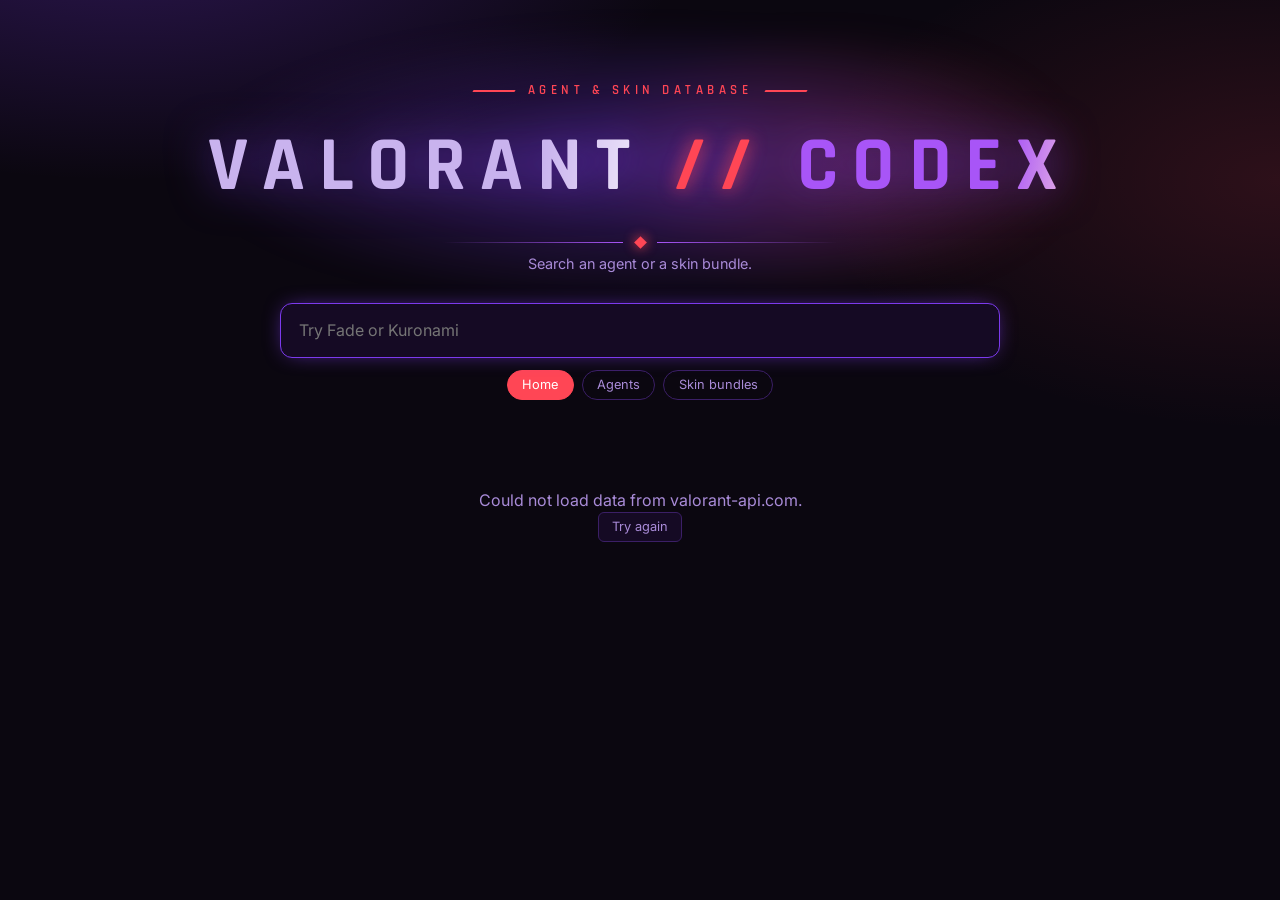
==== Act 3_Public-API/index.html @ e5486423 "Added Activity 3" ====
<!DOCTYPE html>
<html lang="en">

<head>
    <meta charset="UTF-8">
    <meta name="viewport" content="width=device-width, initial-scale=1.0">
    <title>Valorant Codex</title>
    <meta name="description" content="Search Valorant agents and skin bundles using the public valorant-api.com API.">

    <!-- Fonts -->
    <link rel="preconnect" href="https://fonts.googleapis.com">
    <link rel="preconnect" href="https://fonts.gstatic.com" crossorigin>
    <link
        href="https://fonts.googleapis.com/css2?family=Rajdhani:wght@600;700&family=Inter:wght@300;400;500;600&display=swap"
        rel="stylesheet">

    <!-- Bootstrap 5.3 -->
    <link href="https://cdn.jsdelivr.net/npm/bootstrap@5.3.3/dist/css/bootstrap.min.css" rel="stylesheet"
        integrity="sha384-QWTKZyjpPEjISv5WaRU9OFeRpok6YctnYmDr5pNlyT2bRjXh0JMhjY6hW+ALEwIH" crossorigin="anonymous">

    <!-- Favicon -->
    <link rel="icon" type="image/svg+xml" href="assets/Logo.svg">

    <!-- Custom CSS -->
    <link rel="stylesheet" href="style.css">
</head>

<body>
    <div class="page-bg" id="pageBg" aria-hidden="true"></div>
    <main class="container py-4 py-md-5 is-home position-relative" id="codex">
        <button class="btn btn-sm back-btn" id="back" type="button">&larr; Back to home</button>
        <div class="brand">
            <div class="eyebrow"><span></span>AGENT &amp; SKIN DATABASE<span></span></div>
            <div class="logo" id="logo" role="button" tabindex="0" title="Back to home"><span class="l1">VALORANT</span>
                <b>//</b> <span class="l2">CODEX</span>
            </div>
            <div class="divider" aria-hidden="true"><i></i></div>
            <p class="tagline">Search an agent or a skin bundle.</p>
            <div class="stats" id="stats"></div>
        </div>

        <div class="search-wrap">
            <input class="search" id="search" type="search" placeholder="Try Fade or Kuronami" autocomplete="off"
                aria-label="Search agents or skin bundles">
            <div class="suggest" id="suggest" hidden></div>
        </div>
        <div class="chips" id="chips">
            <button class="chip on" data-f="all">Home</button>
            <button class="chip" data-f="agent">Agents</button>
            <button class="chip" data-f="bundle">Skin bundles</button>
        </div>
        <section id="result">
            <p class="state">Loading Valorant data…</p>
        </section>
    </main>


    <script src="https://cdn.jsdelivr.net/npm/bootstrap@5.3.8/dist/js/bootstrap.bundle.min.js"
        integrity="sha384-FKyoEForCGlyvwx9Hj09JcYn3nv7wiPVlz7YYwJrWVcXK/BmnVDxM+D2scQbITxI"
        crossorigin="anonymous"></script>

    <script>
        var API = "https://valorant-api.com/v1/";
        var S = { agents: [], bundles: [], themes: [], skins: [], tiers: {}, filter: "all" };
        var items = [], skinList = [], variants = [], pool = [];
        var $ = function (s) { return document.querySelector(s); };
        var box = $("#search"), sug = $("#suggest"), res = $("#result"), main = $("#codex");

        var SLOT = { Grenade: "C", Ability1: "Q", Ability2: "E", Ultimate: "X", Passive: "P" };
        var ORDER = ["Grenade", "Ability1", "Ability2", "Ultimate", "Passive"];
        var COUNTRY = { turkish: "Turkey", korean: "South Korea", british: "United Kingdom", english: "England", scottish: "Scotland", irish: "Ireland", american: "United States", chinese: "China", indian: "India", russian: "Russia", moroccan: "Morocco", mexican: "Mexico", german: "Germany", swedish: "Sweden", brazilian: "Brazil", australian: "Australia", japanese: "Japan", ghanaian: "Ghana", french: "France", filipino: "Philippines", filipina: "Philippines", norwegian: "Norway", colombian: "Colombia", thai: "Thailand", senegalese: "Senegal", nigerian: "Nigeria", canadian: "Canada", italian: "Italy", spanish: "Spain", egyptian: "Egypt", argentine: "Argentina", ukrainian: "Ukraine", polish: "Poland", dutch: "Netherlands", kenyan: "Kenya" };

        function esc(t) {
            return String(t == null ? "" : t).replace(/[&<>"']/g, function (c) {
                return { "&": "&amp;", "<": "&lt;", ">": "&gt;", '"': "&quot;", "'": "&#39;" }[c];
            });
        }
        function norm(t) {
            return String(t || "").normalize("NFD").replace(/[\u0300-\u036f]/g, "").toLowerCase()
                .replace(/\bbundle\b/g, "").replace(/[^a-z0-9]/g, "");
        }
        function get(path) {
            return fetch(API + path).then(function (r) {
                if (!r.ok) throw new Error("HTTP " + r.status);
                return r.json();
            }).then(function (j) { return j.data; });
        }
        function country(desc) {
            var m = (desc || "").match(/(?:home country of|hailing from|hails from|native of)\s+([A-Z][A-Za-z]+(?: [A-Z][A-Za-z]+)*)/);
            if (m) return m[1];
            var words = (desc || "").toLowerCase().match(/[a-z]+/g) || [];
            for (var i = 0; i < words.length; i++) if (COUNTRY[words[i]]) return COUNTRY[words[i]];
            return "Not stated";
        }
        function clean(t) { return String(t || "").replace(/<[^>]*>/g, ""); }
        function hex(c) { return "#" + String(c || "000000").slice(0, 6); }

        /* ---------- Loading ---------- */
        function init() {
            res.innerHTML = '<p class="state">Loading Valorant data…</p>';
            Promise.all([
                get("agents?isPlayableCharacter=true"), get("bundles"), get("themes"),
                get("weapons/skins"), get("contenttiers")
            ]).then(function (d) {
                S.agents = d[0].sort(function (a, b) { return a.displayName.localeCompare(b.displayName); });
                S.bundles = d[1].filter(function (b) { return b.displayName; });
                S.themes = d[2]; S.skins = d[3];
                d[4].forEach(function (t) { S.tiers[t.uuid] = t; });
                items = S.agents.map(function (a) { return { type: "agent", name: a.displayName, key: norm(a.displayName), icon: a.displayIcon, ref: a }; })
                    .concat(S.bundles.map(function (b) { return { type: "bundle", name: b.displayName, key: norm(b.displayName), icon: b.displayIcon, ref: b }; }));
                items.forEach(function (it, i) { it.id = i; });
                pool = [];
                S.skins.forEach(function (s) {
                    if (/^(standard|random)/i.test(s.displayName)) return;
                    (s.levels || []).concat(s.chromas || []).forEach(function (v) {
                        if (v.streamedVideo) pool.push({ skin: s, video: v.streamedVideo, poster: v.displayIcon || v.fullRender || s.displayIcon });
                    });
                });
                var skinCount = S.skins.filter(function (s) { return !/^(standard|random)/i.test(s.displayName); }).length;
                $("#stats").innerHTML = [[S.agents.length, "Agents"], [S.bundles.length, "Bundles"], [skinCount, "Skins"]].map(function (x) {
                    return '<span><b>' + x[0] + '</b>' + x[1] + '</span>';
                }).join("");
                home();
            }).catch(function () {
                res.innerHTML = '<p class="state">Could not load data from valorant-api.com.<br><button class="tag" id="retry">Try again</button></p>';
                $("#retry").onclick = init;
            });
        }

        function pickRandom(n) {
            var a = pool.slice(), out = [], seen = {};
            for (var i = a.length - 1; i > 0; i--) { var j = Math.floor(Math.random() * (i + 1)); var t = a[i]; a[i] = a[j]; a[j] = t; }
            a.forEach(function (p) { if (out.length < n && !seen[p.skin.uuid]) { seen[p.skin.uuid] = 1; out.push(p); } });
            return out;
        }
        function bundleIdFor(skin) {
            var th = S.themes.find(function (t) { return t.uuid === skin.themeUuid; });
            if (!th) return -1;
            var it = items.find(function (i) { return i.type === "bundle" && i.key === norm(th.displayName); });
            return it ? it.id : -1;
        }
        function setFilter(f) {
            S.filter = f;
            document.querySelectorAll("#chips .chip").forEach(function (x) { x.classList.toggle("on", x.dataset.f === f); });
        }
        function listAll(type) {
            var rows = items.filter(function (i) { return i.type === type && i.icon; });
            res.innerHTML = '<h3 class="sec text-center"><b>//</b> ' + (type === "agent" ? "AGENTS" : "SKIN BUNDLES") + ' (' + rows.length + ')</h3><div class="row g-2">' +
                rows.map(function (i) {
                    return '<div class="col-4 col-sm-3 col-md-2"><button class="pick w-100 h-100" data-id="' + i.id + '"><img src="' + esc(i.icon) + '" alt="" loading="lazy">' + esc(i.name) + '</button></div>';
                }).join("") + '</div>';
        }
        function home() {
            main.classList.add("is-home");
            setPageBg("");
            if (S.filter === "agent" || S.filter === "bundle") return listAll(S.filter);
            var picks = pickRandom(3);
            res.innerHTML = '<div class="d-flex justify-content-center align-items-center gap-3 mb-3"><h3 class="sec m-0"><b>//</b> RANDOM SKIN PREVIEWS</h3>' +
                '<button class="tag" id="shuffle">Shuffle</button></div><div class="row g-3 justify-content-center">' +
                picks.map(function (p) {
                    var b = bundleIdFor(p.skin);
                    return '<div class="col-12 col-md-4"><div class="vcard"><div class="media"><video muted loop autoplay playsinline preload="metadata" poster="' + esc(p.poster) + '" src="' + esc(p.video) + '"></video></div>' +
                        '<div class="vfoot"><span>' + esc(p.skin.displayName) + '</span><span class="d-flex gap-2"><button class="tag" data-snd>Sound off</button>' +
                        (b > -1 ? '<button class="tag" data-id="' + b + '">View bundle</button>' : "") + '</span></div></div></div>';
                }).join("") + '</div>';
        }
        function goHome() {
            box.value = ""; sug.hidden = true;
            home();
            window.scrollTo({ top: 0, behavior: "smooth" });
        }

        /* ---------- Search ---------- */
        function suggest() {
            var q = norm(box.value);
            if (!q) { sug.hidden = true; return []; }
            var f = items.filter(function (i) { return (S.filter === "all" || S.filter === i.type) && i.key.indexOf(q) > -1; })
                .sort(function (a, b) { return (b.key.indexOf(q) === 0) - (a.key.indexOf(q) === 0); }).slice(0, 8);
            sug.innerHTML = f.length ? f.map(function (i) {
                return '<button type="button" data-id="' + i.id + '">' + (i.icon ? '<img src="' + esc(i.icon) + '" alt="">' : "") +
                    esc(i.name) + '<span class="badge">' + (i.type === "agent" ? "Agent" : "Bundle") + '</span></button>';
            }).join("") : '<p class="none">No agent or bundle found</p>';
            sug.hidden = false;
            return f;
        }
        function show(item) {
            setPageBg(item.type === "agent" ? item.ref.background : "");
            box.value = item.name; sug.hidden = true;
            main.classList.remove("is-home");
            if (item.type === "agent") res.innerHTML = agentView(item.ref);
            else { res.innerHTML = bundleView(item.ref); if (skinList.length) showSkin(skinList[0].uuid); }
            res.scrollIntoView({ behavior: "smooth", block: "start" });
        }

        /* ---------- Agent ---------- */
        var AGENT_VIDEOS = {};
        function bannerMedia(a) {
            var v = AGENT_VIDEOS[a.displayName];
            return v
                ? '<video class="bg-video" autoplay muted loop playsinline src="' + esc(v) + '"></video>'
                : '<div class="bg-anim" aria-hidden="true"></div>';
        }
        function setPageBg(url) {
            var pg = $("#pageBg");
            if (url) { pg.style.backgroundImage = 'url("' + url + '")'; pg.classList.add("on"); }
            else pg.classList.remove("on");
        }
        function agentView(a) {
            var cols = (a.backgroundGradientColors || []).map(hex);
            var grad = cols.length > 1 ? "linear-gradient(135deg," + cols.join(",") + ")" : "";
            var abil = (a.abilities || []).slice().sort(function (x, y) { return ORDER.indexOf(x.slot) - ORDER.indexOf(y.slot); })
                .filter(function (x) { return x.displayName; });
            var style = (grad ? "--g:" + grad + ";" : "") + (cols[0] ? "--c1:" + cols[0] + ";" : "") + (cols[2] || cols[1] ? "--c2:" + (cols[2] || cols[1]) + ";" : "");
            return '<article class="agent"><div class="banner"' + (style ? ' style="' + style + '"' : "") + '>' +
                bannerMedia(a) +
                '<div class="bn"><h2 class="name">' + esc(a.displayName) + '</h2>' +
                '<div class="d-flex flex-wrap align-items-center gap-2">' +
                (a.role ? '<span class="pill">' + (a.role.displayIcon ? '<img src="' + esc(a.role.displayIcon) + '" alt="">' : "") + esc(a.role.displayName) + '</span>' : "") +
                '<span class="meta mt-2">Origin: ' + esc(country(clean(a.description))) + '</span>' +
                '<span class="meta mt-2">Codename: ' + esc(a.developerName || "Unknown") + '</span></div>' +
                '<p class="bn-desc">' + esc(clean(a.description)) + '</p>' +
                '<div class="bn-abil">' + abil.map(function (x) {
                    return x.displayIcon ? '<span class="bn-ab' + (x.slot === "Ultimate" ? " ult" : "") + '" title="' + esc(x.displayName) + '"><img src="' + esc(x.displayIcon) + '" alt="' + esc(x.displayName) + '"><i>' + esc(SLOT[x.slot] || "") + '</i></span>' : "";
                }).join("") + '</div></div>' +
                '<img class="portrait" src="' + esc(a.fullPortrait || a.bustPortrait || a.displayIcon) + '" alt="' + esc(a.displayName) + '"></div>' +
                '<h3 class="sec"><b>//</b> ABILITIES</h3><div class="row g-3">' +
                abil.map(function (x) {
                    return '<div class="col-12 col-md-6 col-xl-3"><div class="ab h-100' + (x.slot === "Ultimate" ? " ult" : "") + '"><header>' +
                        (x.displayIcon ? '<img src="' + esc(x.displayIcon) + '" alt="">' : "") + '<strong>' + esc(x.displayName) + '</strong>' +
                        '<span class="key">' + (SLOT[x.slot] || "") + '</span></header><p>' + esc(clean(x.description)) + '</p></div></div>';
                }).join("") + '</div></article>';
        }

        /* ---------- Bundle ---------- */
        function bundleSkins(b) {
            var n = norm(b.displayName), list = [];
            var th = S.themes.find(function (t) { return norm(t.displayName) === n; }) ||
                S.themes.find(function (t) { return n && norm(t.displayName).indexOf(n) === 0; });
            if (th) list = S.skins.filter(function (s) { return s.themeUuid === th.uuid; });
            if (!list.length && n.length > 3) list = S.skins.filter(function (s) { return norm(s.displayName).indexOf(n) > -1; });
            return list;
        }
        function skinImg(s) {
            return s.displayIcon || (s.levels[0] && s.levels[0].displayIcon) || (s.chromas[0] && (s.chromas[0].fullRender || s.chromas[0].displayIcon)) || "";
        }
        function bundleView(b) {
            skinList = bundleSkins(b);
            var promo = b.displayIcon2 || b.displayIcon;
            return '<article class="bundle"><div class="bhero"><div><small>SKIN BUNDLE</small><h2 class="name">' + esc(b.displayName) + '</h2>' +
                (b.displayNameSubText ? '<p class="desc">' + esc(clean(b.displayNameSubText)) + '</p>' : "") +
                (b.description ? '<p class="desc">' + esc(clean(b.description)) + '</p>' : "") + '</div>' +
                (promo ? '<img src="' + esc(promo) + '" alt="' + esc(b.displayName) + '">' : "") + '</div>' +
                '<h3 class="sec"><b>//</b> INCLUDED SKINS (' + skinList.length + ')</h3>' +
                (skinList.length ? '<div class="row g-2">' + skinList.map(function (s) {
                    var t = S.tiers[s.contentTierUuid];
                    return '<div class="col-6 col-md-4 col-lg-3"><button class="skin w-100 h-100" data-s="' + esc(s.uuid) + '"><img src="' + esc(skinImg(s)) + '" alt="" loading="lazy">' +
                        '<span class="gem"' + (t ? ' style="background:' + hex(t.highlightColor) + '"' : "") + '></span>' + esc(s.displayName) + '</button></div>';
                }).join("") + '</div><div id="detail"></div>' : '<p class="state">No skins were found for this bundle.</p>') + '</article>';
        }
        function levelName(item) {
            return String(item || "").replace(/^.*::/, "").replace(/([a-z])([A-Z])/g, "$1 $2");
        }
        function showSkin(uuid) {
            var s = skinList.find(function (x) { return x.uuid === uuid; });
            if (!s) return;
            document.querySelectorAll(".skin").forEach(function (el) { el.classList.toggle("sel", el.dataset.s === uuid); });
            variants = s.levels.map(function (l, i) {
                return { kind: "level", label: "Level " + (i + 1) + (l.levelItem ? " · " + levelName(l.levelItem) : ""), video: l.streamedVideo, img: l.displayIcon };
            }).concat(s.chromas.map(function (c) {
                return { kind: "chroma", label: (c.displayName || "Variant").replace(s.displayName, "").trim() || "Default", video: c.streamedVideo, img: c.fullRender || c.displayIcon, swatch: c.swatch };
            }));
            var start = variants.map(function (v) { return v.kind === "level" && v.video ? 1 : 0; }).lastIndexOf(1);
            if (start < 0) start = variants.findIndex(function (v) { return v.video; });
            var t = S.tiers[s.contentTierUuid];
            $("#detail").innerHTML = '<div class="detail"><div class="row g-3"><div class="col-lg-7"><div class="media" id="media"></div><p class="hint">Preview videos play with the skin\'s sound effects.</p></div><div class="col-lg-5">' +
                '<h3>' + esc(s.displayName) + '</h3><span class="desc">' + esc(t ? t.displayName : "") + '</span>' +
                '<p class="lbl">Upgrade levels</p><div class="vars">' + variants.map(function (v, i) {
                    return v.kind === "level" ? '<button class="var" data-v="' + i + '">' + esc(v.label) + '</button>' : "";
                }).join("") + '</div><p class="lbl">Color variants</p><div class="vars">' + variants.map(function (v, i) {
                    return v.kind === "chroma" ? '<button class="sw" data-v="' + i + '" title="' + esc(v.label) + '">' + (v.swatch ? '<img src="' + esc(v.swatch) + '" alt="' + esc(v.label) + '">' : esc(v.label)) + '</button>' : "";
                }).join("") + '</div></div></div></div>';
            showVariant(Math.max(start, 0));
        }
        function showVariant(i) {
            var v = variants[i];
            if (!v) return;
            document.querySelectorAll("#detail [data-v]").forEach(function (el) { el.classList.toggle("on", Number(el.dataset.v) === i); });
            $("#media").innerHTML = v.video
                ? '<video controls playsinline preload="metadata" poster="' + esc(v.img) + '" src="' + esc(v.video) + '"></video>'
                : (v.img ? '<img src="' + esc(v.img) + '" alt="' + esc(v.label) + '">' : '<p class="state">No preview available</p>');
        }

        /* ---------- Events ---------- */
        box.addEventListener("input", function () { if (!box.value) goHome(); else suggest(); });
        box.addEventListener("search", function () { if (!box.value) goHome(); });
        $("#logo").addEventListener("click", logoHome);
        $("#logo").addEventListener("keydown", function (e) { if (e.key === "Enter" || e.key === " ") { e.preventDefault(); logoHome(); } });
        box.addEventListener("keydown", function (e) {
            if (e.key === "Enter") { var f = suggest(); if (f[0]) show(f[0]); }
            if (e.key === "Escape") sug.hidden = true;
        });
        function logoHome() { setFilter("all"); goHome(); }
        $("#chips").addEventListener("click", function (e) {
            var c = e.target.closest(".chip");
            if (!c) return;
            setFilter(c.dataset.f);
            if (box.value) suggest(); else home();
        });
        $("#back").addEventListener("click", logoHome);
        document.addEventListener("click", function (e) {
            if (e.target.closest("#shuffle")) return home();
            var snd = e.target.closest("[data-snd]");
            if (snd) {
                var vid = snd.closest(".vcard").querySelector("video");
                vid.muted = !vid.muted;
                snd.textContent = vid.muted ? "Sound off" : "Sound on";
                return;
            }
            var pick = e.target.closest("[data-id]");
            if (pick && items[pick.dataset.id]) return show(items[pick.dataset.id]);
            var sk = e.target.closest(".skin");
            if (sk) return showSkin(sk.dataset.s);
            var v = e.target.closest("#detail [data-v]");
            if (v) return showVariant(Number(v.dataset.v));
            if (!e.target.closest(".search-wrap")) sug.hidden = true;
        });

        init();
    </script>
</body>

</html>
---- Act 3_Public-API/style.css ----
:root {
  --bg: #0b0710;
  --panel: #150a24;
  --line: #2a1646;
  --violet: #7c3aed;
  --violet-hi: #a855f7;
  --red: #ff4655;
  --text: #f3eefc;
  --muted: #a98bd8;
}

* {
  box-sizing: border-box;
}

body {
  margin: 0;
  color: var(--text);
  font-family: "Inter", system-ui, sans-serif;
  background:
    radial-gradient(
      55rem 26rem at 10% -10%,
      rgba(124, 58, 237, 0.3),
      transparent 65%
    ),
    radial-gradient(
      45rem 24rem at 100% 20%,
      rgba(255, 70, 85, 0.14),
      transparent 65%
    ),
    var(--bg);
  background-attachment: fixed;
  min-height: 100vh;
}

button {
  font: inherit;
  color: inherit;
  cursor: pointer;
}
img {
  max-width: 100%;
  display: block;
}

.logo {
  font-family: "Rajdhani", sans-serif;
  font-weight: 700;
  font-size: 1.6rem;
  letter-spacing: 0.18em;
}
.logo b {
  color: var(--red);
}
.tagline {
  margin: 0.25rem 0 1.25rem;
  color: var(--muted);
  font-size: 0.9rem;
}

/* Search */
.search-wrap {
  position: relative;
}
.search {
  width: 100%;
  padding: 0.9rem 1.1rem;
  font-size: 1rem;
  color: var(--text);
  background: var(--panel);
  border: 1px solid var(--violet);
  border-radius: 12px;
  outline: none;
  box-shadow: 0 0 22px -8px var(--violet);
}
.search:focus {
  border-color: var(--violet-hi);
  box-shadow: 0 0 28px -4px var(--violet);
}

.suggest {
  position: absolute;
  z-index: 10;
  left: 0;
  right: 0;
  top: calc(100% + 6px);
  margin: 0;
  padding: 6px;
  background: #100820;
  border: 1px solid var(--violet);
  border-radius: 12px;
  box-shadow: 0 16px 40px -10px #000;
}
.suggest[hidden] {
  display: none;
}
.suggest button {
  display: flex;
  align-items: center;
  gap: 0.75rem;
  width: 100%;
  padding: 0.4rem 0.6rem;
  background: none;
  border: 0;
  border-radius: 8px;
  text-align: left;
}
.suggest button:hover {
  background: rgba(124, 58, 237, 0.25);
}
.suggest img {
  width: 34px;
  height: 34px;
  object-fit: contain;
}
.suggest .badge {
  margin-left: auto;
  font-size: 0.7rem;
  color: var(--muted);
  letter-spacing: 0.1em;
  text-transform: uppercase;
}
.none {
  margin: 0;
  padding: 0.6rem;
  color: var(--muted);
}

.sec {
  margin: 1.6rem 0 0.7rem;
  font-family: "Rajdhani", sans-serif;
  letter-spacing: 0.16em;
  font-size: 0.95rem;
  color: #c9b3ee;
}
.sec b {
  color: var(--red);
}

/* Home */
.pick {
  background: var(--panel);
  border: 1px solid var(--line);
  border-radius: 10px;
  padding: 0.5rem;
  text-align: center;
  font-size: 0.75rem;
  transition:
    border-color 0.2s,
    transform 0.2s;
}
.pick:hover {
  border-color: var(--red);
  transform: translateY(-2px);
}
.pick img {
  width: 100%;
  aspect-ratio: 1;
  object-fit: contain;
}
.tag {
  padding: 0.3rem 0.8rem;
  border: 1px solid #3b1f66;
  border-radius: 6px;
  background: var(--panel);
  font-size: 0.8rem;
}
.tag:hover {
  border-color: var(--violet-hi);
}
.state {
  padding: 3rem 1rem;
  text-align: center;
  color: var(--muted);
}

/* Agent */
.banner {
  position: relative;
  overflow: hidden;
  min-height: 300px;
  border: 1px solid #3b1f66;
  border-radius: 16px;
  background: var(--g, linear-gradient(110deg, #2a0f55, #14091f 55%, #3a0d1a));
  display: flex;
  align-items: flex-end;
}
.banner .bg {
  position: absolute;
  inset: 0;
  width: 100%;
  height: 100%;
  object-fit: cover;
  opacity: 0.18;
  mix-blend-mode: screen;
}
.banner .portrait {
  position: absolute;
  right: 2%;
  bottom: 0;
  height: 115%;
  width: auto;
  max-width: 55%;
  object-fit: contain;
  filter: drop-shadow(0 0 30px rgba(0, 0, 0, 0.6));
}
.banner .bn {
  position: relative;
  padding: 1.5rem;
  background: linear-gradient(90deg, rgba(11, 7, 16, 0.85), transparent);
  width: 60%;
}
h2.name {
  margin: 0;
  font-family: "Rajdhani", sans-serif;
  font-size: clamp(2.2rem, 6vw, 4rem);
  letter-spacing: 0.1em;
  line-height: 1;
  text-transform: uppercase;
}
.pill {
  display: inline-flex;
  align-items: center;
  gap: 0.4rem;
  margin-top: 0.5rem;
  padding: 0.15rem 0.7rem;
  background: var(--red);
  border-radius: 4px;
  font-size: 0.8rem;
  font-weight: 600;
}
.pill img {
  width: 16px;
  height: 16px;
}
.desc {
  color: #d8cdee;
  line-height: 1.7;
  max-width: 70ch;
}
.tile {
  background: var(--panel);
  border: 1px solid var(--line);
  border-radius: 10px;
  padding: 0.6rem 0.8rem;
}
.tile small {
  display: block;
  color: var(--muted);
  font-size: 0.68rem;
  letter-spacing: 0.1em;
  text-transform: uppercase;
}
.ab {
  background: var(--panel);
  border: 1px solid var(--line);
  border-top: 2px solid var(--violet);
  border-radius: 12px;
  padding: 0.9rem;
}
.ab.ult {
  border-top-color: var(--red);
}
.ab header {
  display: flex;
  align-items: center;
  gap: 0.6rem;
  margin-bottom: 0.5rem;
}
.ab header img {
  width: 38px;
  height: 38px;
  object-fit: contain;
  background: rgba(124, 58, 237, 0.2);
  border-radius: 8px;
  padding: 4px;
}
.ab .key {
  margin-left: auto;
  width: 24px;
  height: 24px;
  line-height: 24px;
  text-align: center;
  border-radius: 6px;
  background: var(--violet);
  font-size: 0.75rem;
  font-weight: 700;
}
.ab.ult .key {
  background: var(--red);
}
.ab p {
  margin: 0;
  color: #c9bfe0;
  font-size: 0.85rem;
  line-height: 1.6;
}

/* Bundle */
.bhero {
  display: flex;
  align-items: center;
  justify-content: space-between;
  gap: 1rem;
  padding: 1.5rem;
  border: 1px solid #3b1f66;
  border-radius: 16px;
  background: linear-gradient(120deg, #14091f, #3a0d1a 70%, var(--violet));
}
.bhero img {
  max-height: 160px;
  width: auto;
  object-fit: contain;
}
.bhero small {
  color: #c9b3ee;
  letter-spacing: 0.16em;
  font-size: 0.75rem;
}
.skin {
  background: var(--panel);
  border: 1px solid var(--line);
  border-radius: 10px;
  padding: 0.6rem;
  text-align: left;
  font-size: 0.8rem;
  transition: border-color 0.2s;
}
.skin:hover {
  border-color: var(--violet-hi);
}
.skin.sel {
  border-color: var(--red);
  box-shadow: 0 0 16px -4px var(--red);
}
.skin img {
  height: 56px;
  margin: 0 auto 0.4rem;
  object-fit: contain;
}
.gem {
  display: inline-block;
  width: 8px;
  height: 8px;
  margin-right: 6px;
  transform: rotate(45deg);
  background: var(--violet-hi);
}
.detail {
  margin-top: 1rem;
  padding: 1rem;
  background: #100820;
  border: 1px solid #3b1f66;
  border-radius: 16px;
}
.media {
  aspect-ratio: 16 / 9;
  border-radius: 10px;
  overflow: hidden;
  background: #000;
  display: flex;
  align-items: center;
  justify-content: center;
}
.media video,
.media img {
  width: 100%;
  height: 100%;
  object-fit: contain;
}
.hint {
  margin: 0.5rem 0 0;
  color: var(--muted);
  font-size: 0.75rem;
}
.detail h3 {
  margin: 0 0 0.2rem;
  font-family: "Rajdhani", sans-serif;
  font-size: 1.5rem;
  letter-spacing: 0.06em;
}
.lbl {
  margin: 1rem 0 0.4rem;
  color: var(--muted);
  font-size: 0.72rem;
  letter-spacing: 0.1em;
  text-transform: uppercase;
}
.vars {
  display: flex;
  flex-wrap: wrap;
  gap: 0.4rem;
}
.var {
  padding: 0.25rem 0.7rem;
  border: 1px solid #3b1f66;
  border-radius: 6px;
  background: var(--panel);
  font-size: 0.78rem;
}
.var.on {
  background: var(--red);
  border-color: var(--red);
}
.sw {
  width: 30px;
  height: 30px;
  padding: 0;
  overflow: hidden;
  border-radius: 50%;
  border: 2px solid #3b1f66;
  background: var(--panel);
}
.sw.on {
  border-color: var(--red);
}
.sw img {
  width: 100%;
  height: 100%;
  object-fit: cover;
}

@media (max-width: 700px) {
  .banner .bn {
    width: 100%;
  }
  .banner .portrait {
    opacity: 0.35;
    max-width: 80%;
  }
  .bhero img {
    display: none;
  }
}

@media (prefers-reduced-motion: reduce) {
  .pick,
  .skin {
    transition: none;
  }
  .pick:hover {
    transform: none;
  }
}

/* Home layout */
.logo {
  cursor: pointer;
}
.brand {
  margin-bottom: 0.5rem;
}
.is-home {
  padding-top: clamp(1.5rem, 9vh, 6rem) !important;
}
.is-home .brand {
  text-align: center;
}
.is-home .logo {
  font-size: clamp(2.2rem, 7vw, 4.8rem);
  filter: drop-shadow(0 0 22px rgba(124, 58, 237, 0.55));
}
.is-home .search-wrap {
  max-width: 720px;
  margin-inline: auto;
}
.is-home #result {
  margin-top: 2.5rem;
}
.vcard {
  background: var(--panel);
  border: 1px solid var(--line);
  border-radius: 12px;
  overflow: hidden;
}
.vcard .media {
  border-radius: 0;
}
.vfoot {
  display: flex;
  align-items: center;
  justify-content: space-between;
  gap: 0.5rem;
  padding: 0.6rem 0.8rem;
  font-size: 0.85rem;
}

/* Back button */
.back-btn {
  position: absolute;
  top: 1rem;
  right: 1rem;
  z-index: 5;
  padding: 0.4rem 1rem;
  color: var(--text);
  background: var(--panel);
  border: 1px solid var(--violet);
  border-radius: 999px;
  font-size: 0.85rem;
}
.back-btn:hover {
  color: #fff;
  background: var(--red);
  border-color: var(--red);
}
.is-home .back-btn {
  display: none;
}

/* Filter buttons (home page only) and spacing */
.chips {
  display: flex;
  gap: 0.5rem;
  margin: 0.8rem 0 0;
}
.chip {
  padding: 0.25rem 0.9rem;
  border: 1px solid #3b1f66;
  border-radius: 999px;
  background: none;
  color: var(--muted);
  font-size: 0.8rem;
}
.chip.on {
  background: var(--red);
  border-color: var(--red);
  color: #fff;
}
.is-home .chips {
  justify-content: center;
}
#codex:not(.is-home) .chips {
  display: none;
}
#result {
  margin-top: 1.5rem;
}

/* Agent page: faded background art behind the whole page */
.page-bg {
  position: fixed;
  inset: 0;
  z-index: -1;
  background-size: cover;
  background-position: center;
  mix-blend-mode: screen;
  opacity: 0;
  transition: opacity 0.6s ease;
  pointer-events: none;
  -webkit-mask-image: radial-gradient(
    ellipse at 55% 30%,
    #000 5%,
    transparent 75%
  );
  mask-image: radial-gradient(ellipse at 55% 30%, #000 5%, transparent 75%);
}
.page-bg.on {
  opacity: 0.18;
}

/* Agent banner: video (or animated fallback) */
.bg-video {
  position: absolute;
  inset: 0;
  width: 100%;
  height: 100%;
  object-fit: cover;
  opacity: 0.8;
}
.bg-anim {
  position: absolute;
  inset: 0;
  overflow: hidden;
}
.bg-anim::before {
  content: "";
  position: absolute;
  inset: -30%;
  background:
    radial-gradient(
      circle at 25% 35%,
      rgba(124, 58, 237, 0.5),
      transparent 40%
    ),
    radial-gradient(circle at 75% 65%, rgba(255, 70, 85, 0.4), transparent 40%);
  animation: bg-drift 10s ease-in-out infinite alternate;
}
.bg-anim::after {
  content: "";
  position: absolute;
  inset: 0;
  background: linear-gradient(
    105deg,
    transparent 40%,
    rgba(255, 255, 255, 0.14) 50%,
    transparent 60%
  );
  transform: translateX(-120%);
  animation: bg-sweep 6s ease-in-out infinite;
}
.banner .portrait {
  animation: portrait-float 6s ease-in-out infinite alternate;
}
@keyframes bg-drift {
  to {
    transform: translate(8%, 6%) scale(1.15);
  }
}
@keyframes bg-sweep {
  60%,
  100% {
    transform: translateX(120%);
  }
}
@keyframes portrait-float {
  to {
    transform: translateY(-8px) scale(1.02);
  }
}
@media (prefers-reduced-motion: reduce) {
  .bg-anim::before,
  .bg-anim::after,
  .banner .portrait {
    animation: none;
  }
  .page-bg {
    transition: none;
  }
}

/* Agent data inside the banner */
.bg-anim::before {
  background:
    radial-gradient(
      circle at 25% 35%,
      color-mix(in srgb, var(--c1, #7c3aed) 60%, transparent),
      transparent 40%
    ),
    radial-gradient(
      circle at 75% 65%,
      color-mix(in srgb, var(--c2, #ff4655) 45%, transparent),
      transparent 40%
    );
}
.meta {
  padding: 0.15rem 0.6rem;
  font-size: 0.78rem;
  background: rgba(0, 0, 0, 0.4);
  border: 1px solid rgba(255, 255, 255, 0.25);
  border-radius: 4px;
}
.bn-desc {
  max-width: 56ch;
  margin: 0.9rem 0;
  color: #e6dcf7;
  font-size: 0.95rem;
  line-height: 1.6;
}
.bn-abil {
  display: flex;
  flex-wrap: wrap;
  gap: 0.6rem;
}
.bn-ab {
  position: relative;
  width: 46px;
  height: 46px;
  padding: 7px;
  background: rgba(11, 7, 16, 0.65);
  border: 1px solid rgba(255, 255, 255, 0.22);
  border-radius: 10px;
}
.bn-ab img {
  width: 100%;
  height: 100%;
  object-fit: contain;
}
.bn-ab i {
  position: absolute;
  right: -5px;
  bottom: -5px;
  padding: 0 5px;
  font-size: 0.62rem;
  font-style: normal;
  font-weight: 700;
  background: var(--violet);
  border-radius: 4px;
}
.bn-ab.ult i {
  background: var(--red);
}

/* Hero banner */
.logo .l1,
.logo .l2 {
  color: transparent;
  background-size: 220% 100%;
  -webkit-background-clip: text;
  background-clip: text;
  animation: shine 7s linear infinite;
}
.logo .l1 {
  background-image: linear-gradient(
    100deg,
    #c9b3ee 35%,
    #ffffff 50%,
    #c9b3ee 65%
  );
}
.logo .l2 {
  background-image: linear-gradient(
    100deg,
    #a855f7 35%,
    #ffd6dc 50%,
    #a855f7 65%
  );
}
.logo b {
  text-shadow: 0 0 18px rgba(255, 70, 85, 0.8);
}
.eyebrow {
  display: flex;
  align-items: center;
  justify-content: center;
  gap: 0.8rem;
  margin-bottom: 0.6rem;
  font-family: "Rajdhani", sans-serif;
  font-size: 0.8rem;
  font-weight: 600;
  letter-spacing: 0.35em;
  color: var(--red);
}
.eyebrow span {
  width: 42px;
  height: 2px;
  background: var(--red);
  transform: skewX(-30deg);
}
.divider {
  display: flex;
  align-items: center;
  justify-content: center;
  gap: 0.8rem;
  margin: 0.8rem 0 0.4rem;
}
.divider::before,
.divider::after {
  content: "";
  width: min(180px, 25vw);
  height: 1px;
  background: linear-gradient(90deg, transparent, var(--violet-hi));
}
.divider::after {
  transform: scaleX(-1);
}
.divider i {
  width: 9px;
  height: 9px;
  background: var(--red);
  box-shadow: 0 0 12px var(--red);
  transform: rotate(45deg);
}
.stats {
  display: flex;
  flex-wrap: wrap;
  justify-content: center;
  gap: 0.6rem 1.8rem;
  margin-top: 0.8rem;
}
.stats span {
  display: flex;
  align-items: baseline;
  gap: 0.45rem;
  font-size: 0.7rem;
  letter-spacing: 0.18em;
  text-transform: uppercase;
  color: var(--muted);
}
.stats b {
  font-family: "Rajdhani", sans-serif;
  font-size: 1.5rem;
  letter-spacing: 0.04em;
  color: var(--text);
}
.is-home .brand {
  position: relative;
}
.is-home .brand::before {
  content: "";
  position: absolute;
  left: 50%;
  top: 38%;
  z-index: -1;
  width: min(900px, 95vw);
  height: 280px;
  transform: translate(-50%, -50%);
  background:
    radial-gradient(closest-side, rgba(124, 58, 237, 0.4), transparent),
    radial-gradient(
      closest-side at 72% 50%,
      rgba(255, 70, 85, 0.2),
      transparent
    );
  filter: blur(12px);
  pointer-events: none;
  animation: hero-pulse 6s ease-in-out infinite alternate;
}
#codex:not(.is-home) .eyebrow,
#codex:not(.is-home) .divider,
#codex:not(.is-home) .stats {
  display: none;
}
@keyframes shine {
  to {
    background-position: -220% 0;
  }
}
@keyframes hero-pulse {
  to {
    opacity: 0.6;
    transform: translate(-50%, -50%) scale(1.08);
  }
}
@media (prefers-reduced-motion: reduce) {
  .logo .l1,
  .logo .l2,
  .is-home .brand::before {
    animation: none;
  }
}
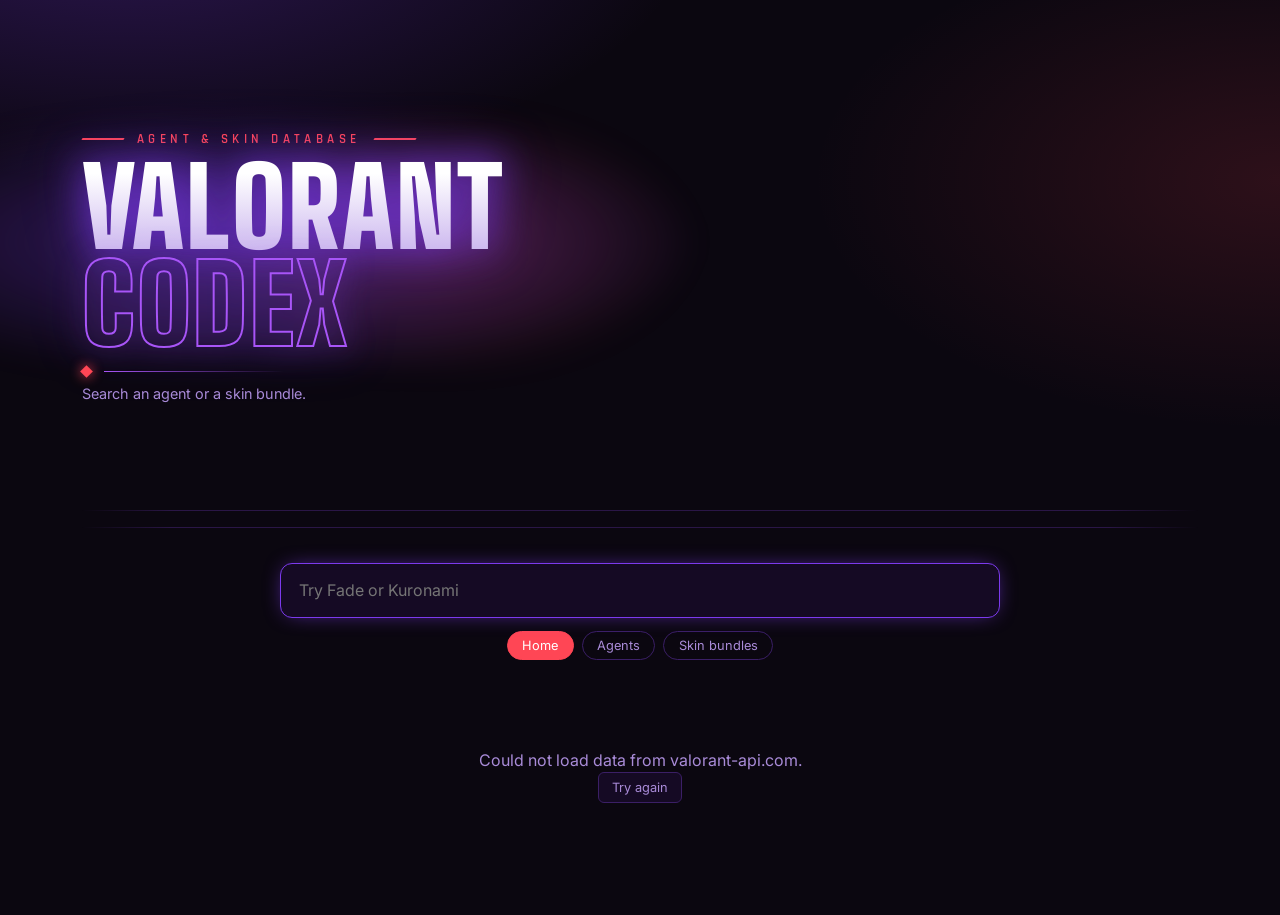
==== commit 0440678d: "Changed header layout and organized css" ====
--- a/Act 3_Public-API/index.html
+++ b/Act 3_Public-API/index.html
@@ -13,6 +13,9 @@
     <link
         href="https://fonts.googleapis.com/css2?family=Rajdhani:wght@600;700&family=Inter:wght@300;400;500;600&display=swap"
         rel="stylesheet">
+    <link
+        href="https://fonts.googleapis.com/css2?family=Rajdhani:wght@600;700&family=Big+Shoulders+Display:wght@800;900&family=Inter:wght@300;400;500;600&display=swap"
+        rel="stylesheet">
 
     <!-- Bootstrap 5.3 -->
     <link href="https://cdn.jsdelivr.net/npm/bootstrap@5.3.3/dist/css/bootstrap.min.css" rel="stylesheet"
@@ -29,15 +32,20 @@
     <div class="page-bg" id="pageBg" aria-hidden="true"></div>
     <main class="container py-4 py-md-5 is-home position-relative" id="codex">
         <button class="btn btn-sm back-btn" id="back" type="button">&larr; Back to home</button>
-        <div class="brand">
-            <div class="eyebrow"><span></span>AGENT &amp; SKIN DATABASE<span></span></div>
-            <div class="logo" id="logo" role="button" tabindex="0" title="Back to home"><span class="l1">VALORANT</span>
-                <b>//</b> <span class="l2">CODEX</span>
+        <div class="hero">
+            <div class="hero-left">
+                <div class="brand">
+                    <div class="eyebrow"><span></span>AGENT &amp; SKIN DATABASE<span></span></div>
+                    <div class="logo" id="logo" role="button" tabindex="0" title="Back to home"><span
+                            class="l1">VALORANT</span> <span class="l2">CODEX</span></div>
+                    <div class="divider" aria-hidden="true"><i></i></div>
+                    <p class="tagline">Search an agent or a skin bundle.</p>
+                    <div class="stats" id="stats"></div>
+                </div>
             </div>
-            <div class="divider" aria-hidden="true"><i></i></div>
-            <p class="tagline">Search an agent or a skin bundle.</p>
-            <div class="stats" id="stats"></div>
+            <div class="stage" id="stage"></div>
         </div>
+        <div class="ticker" id="ticker" aria-hidden="true"></div>
 
         <div class="search-wrap">
             <input class="search" id="search" type="search" placeholder="Try Fade or Kuronami" autocomplete="off"
@@ -68,7 +76,43 @@
 
         var SLOT = { Grenade: "C", Ability1: "Q", Ability2: "E", Ultimate: "X", Passive: "P" };
         var ORDER = ["Grenade", "Ability1", "Ability2", "Ultimate", "Passive"];
-        var COUNTRY = { turkish: "Turkey", korean: "South Korea", british: "United Kingdom", english: "England", scottish: "Scotland", irish: "Ireland", american: "United States", chinese: "China", indian: "India", russian: "Russia", moroccan: "Morocco", mexican: "Mexico", german: "Germany", swedish: "Sweden", brazilian: "Brazil", australian: "Australia", japanese: "Japan", ghanaian: "Ghana", french: "France", filipino: "Philippines", filipina: "Philippines", norwegian: "Norway", colombian: "Colombia", thai: "Thailand", senegalese: "Senegal", nigerian: "Nigeria", canadian: "Canada", italian: "Italy", spanish: "Spain", egyptian: "Egypt", argentine: "Argentina", ukrainian: "Ukraine", polish: "Poland", dutch: "Netherlands", kenyan: "Kenya" };
+        var COUNTRY = {
+            turkish: "Turkey",
+            korean: "South Korea",
+            british: "United Kingdom",
+            english: "England",
+            scottish: "Scotland",
+            irish: "Ireland",
+            american: "United States",
+            chinese: "China",
+            indian: "India",
+            russian: "Russia",
+            moroccan: "Morocco",
+            mexican: "Mexico",
+            german: "Germany",
+            swedish: "Sweden",
+            brazilian: "Brazil",
+            australian: "Australia",
+            japanese: "Japan",
+            ghanaian: "Ghana",
+            french: "France",
+            filipino: "Philippines",
+            filipina: "Philippines",
+            norwegian: "Norway",
+            colombian: "Colombia",
+            thai: "Thailand",
+            senegalese: "Senegal",
+            nigerian: "Nigeria",
+            canadian: "Canada",
+            italian: "Italy",
+            spanish: "Spain",
+            egyptian: "Egypt",
+            argentine: "Argentina",
+            ukrainian: "Ukraine",
+            polish: "Poland",
+            dutch: "Netherlands",
+            kenyan: "Kenya"
+        };
 
         function esc(t) {
             return String(t == null ? "" : t).replace(/[&<>"']/g, function (c) {
@@ -79,12 +123,16 @@
             return String(t || "").normalize("NFD").replace(/[\u0300-\u036f]/g, "").toLowerCase()
                 .replace(/\bbundle\b/g, "").replace(/[^a-z0-9]/g, "");
         }
-        function get(path) {
-            return fetch(API + path).then(function (r) {
-                if (!r.ok) throw new Error("HTTP " + r.status);
-                return r.json();
-            }).then(function (j) { return j.data; });
-        }
+        const get = async (path) => {
+            var response = await fetch(API + path);
+            var json = await response.json();
+            return json.data;
+        }
+
+        function loadingHtml(text) {
+            return '<div class="text-center py-5"><div class="spinner-border text-danger" role="status"><span class="visually-hidden">Loading...</span></div><div class="mt-3 text-secondary">' + text + '</div></div>';
+        }
+
         function country(desc) {
             var m = (desc || "").match(/(?:home country of|hailing from|hails from|native of)\s+([A-Z][A-Za-z]+(?: [A-Z][A-Za-z]+)*)/);
             if (m) return m[1];
@@ -96,16 +144,20 @@
         function hex(c) { return "#" + String(c || "000000").slice(0, 6); }
 
         /* ---------- Loading ---------- */
-        function init() {
-            res.innerHTML = '<p class="state">Loading Valorant data…</p>';
-            Promise.all([
-                get("agents?isPlayableCharacter=true"), get("bundles"), get("themes"),
-                get("weapons/skins"), get("contenttiers")
-            ]).then(function (d) {
-                S.agents = d[0].sort(function (a, b) { return a.displayName.localeCompare(b.displayName); });
-                S.bundles = d[1].filter(function (b) { return b.displayName; });
-                S.themes = d[2]; S.skins = d[3];
-                d[4].forEach(function (t) { S.tiers[t.uuid] = t; });
+        const init = async () => {
+            res.innerHTML = loadingHtml("Loading Valorant data...");
+            try {
+                S.agents = await get("agents?isPlayableCharacter=true");
+                S.bundles = await get("bundles");
+                S.themes = await get("themes");
+                S.skins = await get("weapons/skins");
+                var tierList = await get("contenttiers");
+
+                S.agents.sort(function (a, b) { return a.displayName.localeCompare(b.displayName); });
+                S.bundles = S.bundles.filter(function (b) { return b.displayName; });
+                for (var i = 0; i < tierList.length; i++) {
+                    S.tiers[tierList[i].uuid] = tierList[i];
+                }
                 items = S.agents.map(function (a) { return { type: "agent", name: a.displayName, key: norm(a.displayName), icon: a.displayIcon, ref: a }; })
                     .concat(S.bundles.map(function (b) { return { type: "bundle", name: b.displayName, key: norm(b.displayName), icon: b.displayIcon, ref: b }; }));
                 items.forEach(function (it, i) { it.id = i; });
@@ -120,11 +172,11 @@
                 $("#stats").innerHTML = [[S.agents.length, "Agents"], [S.bundles.length, "Bundles"], [skinCount, "Skins"]].map(function (x) {
                     return '<span><b>' + x[0] + '</b>' + x[1] + '</span>';
                 }).join("");
+                buildSpotlight();
                 home();
-            }).catch(function () {
-                res.innerHTML = '<p class="state">Could not load data from valorant-api.com.<br><button class="tag" id="retry">Try again</button></p>';
-                $("#retry").onclick = init;
-            });
+            } catch (error) {
+                res.innerHTML = '<p class="state">Could not load data from valorant-api.com.<br><button class="tag" onclick="init()">Try again</button></p>';
+            }
         }
 
         function pickRandom(n) {
@@ -139,17 +191,107 @@
             var it = items.find(function (i) { return i.type === "bundle" && i.key === norm(th.displayName); });
             return it ? it.id : -1;
         }
+        /* ---------- Home spotlight ---------- */
+        var spotTimer = null;
+        var spotIndex = 0;
+
+        function buildSpotlight() {
+            var elStage = document.getElementById("stage");
+            var elTicker = document.getElementById("ticker");
+            var order = [];
+            for (var i = 0; i < S.agents.length; i++) {
+                order.push(i);
+            }
+            order.sort(function () { return Math.random() - 0.5; });
+
+            var html = "";
+            for (var n = 0; n < 6 && n < order.length; n++) {
+                var a = S.agents[order[n]];
+                var colorList = a.backgroundGradientColors || [];
+                var cols = [];
+                for (var c = 0; c < colorList.length; c++) {
+                    cols.push(hex(colorList[c]));
+                }
+                var grad = cols.length > 1 ? "linear-gradient(150deg," + cols.join(",") + ")" : "";
+                html += '<div class="spot' + (n == 0 ? " on" : "") + '"' + (grad ? ' style="--g:' + grad + '"' : "") + ' data-id="' + order[n] + '">';
+                html += '<div class="big">' + esc(a.displayName) + '</div>';
+                html += '<img class="pt" src="' + esc(a.fullPortrait || a.bustPortrait || a.displayIcon) + '" alt="' + esc(a.displayName) + '">';
+                html += '<div class="nm">' + (a.role ? '<i>' + esc(a.role.displayName) + '</i>' : "") + esc(a.displayName) + '</div></div>';
+            }
+            elStage.innerHTML = html;
+
+            var names = "";
+            for (var j = 0; j < S.agents.length; j++) {
+                names += '<span>' + esc(S.agents[j].displayName) + ' //</span>';
+            }
+            elTicker.innerHTML = '<div class="track">' + names + names + '</div>';
+
+            spotIndex = 0;
+            clearInterval(spotTimer);
+            spotTimer = setInterval(nextSpot, 3500);
+        }
+
+        function nextSpot() {
+            if (!main.classList.contains("is-home")) return;
+            var slides = document.getElementsByClassName("spot");
+            if (slides.length == 0) return;
+            slides[spotIndex].classList.remove("on");
+            spotIndex = (spotIndex + 1) % slides.length;
+            slides[spotIndex].classList.add("on");
+        }
+
         function setFilter(f) {
             S.filter = f;
+            page = 1;
             document.querySelectorAll("#chips .chip").forEach(function (x) { x.classList.toggle("on", x.dataset.f === f); });
         }
+
+        var page = 1;
+        var perPageLoad = 18;
+        var lastPage = 1;
+        var listItems = [];
+
         function listAll(type) {
-            var rows = items.filter(function (i) { return i.type === type && i.icon; });
-            res.innerHTML = '<h3 class="sec text-center"><b>//</b> ' + (type === "agent" ? "AGENTS" : "SKIN BUNDLES") + ' (' + rows.length + ')</h3><div class="row g-2">' +
-                rows.map(function (i) {
-                    return '<div class="col-4 col-sm-3 col-md-2"><button class="pick w-100 h-100" data-id="' + i.id + '"><img src="' + esc(i.icon) + '" alt="" loading="lazy">' + esc(i.name) + '</button></div>';
-                }).join("") + '</div>';
-        }
+            listItems = items.filter(function (i) { return i.type === type && i.icon; });
+            lastPage = Math.ceil(listItems.length / perPageLoad);
+            if (page > lastPage) page = 1;
+            var title = type === "agent" ? "AGENTS" : "SKIN BUNDLES";
+            res.innerHTML = '<div class="d-flex flex-wrap justify-content-between align-items-center gap-2 mt-4 mb-2">' +
+                '<h3 class="sec m-0"><b>//</b> ' + title + ' (' + listItems.length + ')</h3>' +
+                '<nav aria-label="Page navigation"><ul class="pagination pagination-sm m-0">' +
+                '<li class="page-item"><a class="page-link" onclick="prev()">Previous</a></li>' +
+                '<li class="page-item"><a class="page-link" id="currentPage">1</a></li>' +
+                '<li class="page-item"><a class="page-link" onclick="next()">Next</a></li>' +
+                '</ul></nav></div><div class="row g-2" id="parent"></div>';
+            getList();
+        }
+
+        function getList() {
+            var elParent = document.getElementById("parent");
+            var elCurrentPage = document.getElementById("currentPage");
+            elParent.innerHTML = "";
+            elCurrentPage.innerHTML = page + " / " + lastPage;
+            for (var i = perPageLoad * (page - 1); i < perPageLoad * page && i < listItems.length; i++) {
+                elParent.innerHTML += '<div class="col-4 col-sm-3 col-md-2"><button class="pick w-100 h-100" data-id="' + listItems[i].id + '"><img src="' + esc(listItems[i].icon) + '" alt="" loading="lazy">' + esc(listItems[i].name) + '</button></div>';
+            }
+        }
+
+        function prev() {
+            page -= 1;
+            if (page == 0) {
+                page = lastPage;
+            }
+            getList();
+        }
+
+        function next() {
+            page += 1;
+            if (page > lastPage) {
+                page = 1;
+            }
+            getList();
+        }
+
         function home() {
             main.classList.add("is-home");
             setPageBg("");
--- a/Act 3_Public-API/style.css
+++ b/Act 3_Public-API/style.css
@@ -1,3 +1,4 @@
+/* For Theme Colors */
 :root {
   --bg: #0b0710;
   --panel: #150a24;
@@ -9,10 +10,10 @@
   --muted: #a98bd8;
 }
 
+/* For Base Styles */
 * {
   box-sizing: border-box;
 }
-
 body {
   margin: 0;
   color: var(--text);
@@ -32,7 +33,6 @@
   background-attachment: fixed;
   min-height: 100vh;
 }
-
 button {
   font: inherit;
   color: inherit;
@@ -43,22 +43,110 @@
   display: block;
 }
 
+/* For Header */
+.brand {
+  margin-bottom: 0.5rem;
+}
 .logo {
-  font-family: "Rajdhani", sans-serif;
-  font-weight: 700;
-  font-size: 1.6rem;
-  letter-spacing: 0.18em;
-}
-.logo b {
-  color: var(--red);
+  font-family: "Big Shoulders Display", "Rajdhani", sans-serif;
+  font-size: 2.1rem;
+  font-weight: 900;
+  letter-spacing: 0.03em;
+  text-transform: uppercase;
+  cursor: pointer;
+}
+.logo .l1,
+.logo .l2 {
+  color: transparent;
+  -webkit-background-clip: text;
+  background-clip: text;
+}
+.logo .l1 {
+  background-image: linear-gradient(180deg, #ffffff 15%, #c9b3ee 100%);
+  background-size: 100% 100%;
+  filter: drop-shadow(0 0 18px rgba(124, 58, 237, 0.55));
+}
+.logo .l2 {
+  -webkit-text-fill-color: transparent;
+  -webkit-text-stroke: 1.5px var(--violet-hi);
+  filter: drop-shadow(0 0 14px rgba(168, 85, 247, 0.6));
 }
 .tagline {
   margin: 0.25rem 0 1.25rem;
   color: var(--muted);
   font-size: 0.9rem;
 }
-
-/* Search */
+.eyebrow {
+  display: flex;
+  align-items: center;
+  justify-content: center;
+  gap: 0.8rem;
+  margin-bottom: 0.6rem;
+  font-family: "Rajdhani", sans-serif;
+  font-size: 0.8rem;
+  font-weight: 600;
+  letter-spacing: 0.35em;
+  color: var(--red);
+}
+.eyebrow span {
+  width: 42px;
+  height: 2px;
+  background: var(--red);
+  transform: skewX(-30deg);
+}
+.divider {
+  display: flex;
+  align-items: center;
+  justify-content: center;
+  gap: 0.8rem;
+  margin: 0.8rem 0 0.4rem;
+}
+.divider::before,
+.divider::after {
+  content: "";
+  width: min(180px, 25vw);
+  height: 1px;
+  background: linear-gradient(90deg, transparent, var(--violet-hi));
+}
+.divider::after {
+  transform: scaleX(-1);
+}
+.divider i {
+  width: 9px;
+  height: 9px;
+  background: var(--red);
+  box-shadow: 0 0 12px var(--red);
+  transform: rotate(45deg);
+}
+.stats {
+  display: flex;
+  flex-wrap: wrap;
+  justify-content: center;
+  gap: 0.6rem 1.8rem;
+  margin-top: 0.8rem;
+}
+.stats span {
+  display: flex;
+  align-items: baseline;
+  gap: 0.45rem;
+  font-size: 0.7rem;
+  letter-spacing: 0.18em;
+  text-transform: uppercase;
+  color: var(--muted);
+}
+.stats b {
+  font-family: "Rajdhani", sans-serif;
+  font-size: 1.5rem;
+  letter-spacing: 0.04em;
+  color: var(--text);
+}
+#codex:not(.is-home) .eyebrow,
+#codex:not(.is-home) .divider,
+#codex:not(.is-home) .stats {
+  display: none;
+}
+
+/* Search Bar */
 .search-wrap {
   position: relative;
 }
@@ -78,6 +166,7 @@
   box-shadow: 0 0 28px -4px var(--violet);
 }
 
+/* Search Suggestions */
 .suggest {
   position: absolute;
   z-index: 10;
@@ -126,6 +215,60 @@
   color: var(--muted);
 }
 
+/* Filter Buttons (Home, Agents, Skin bundles) */
+.chips {
+  display: flex;
+  gap: 0.5rem;
+  margin: 0.8rem 0 0;
+}
+.chip {
+  padding: 0.25rem 0.9rem;
+  border: 1px solid #3b1f66;
+  border-radius: 999px;
+  background: none;
+  color: var(--muted);
+  font-size: 0.8rem;
+}
+.chip.on {
+  background: var(--red);
+  border-color: var(--red);
+  color: #fff;
+}
+#codex:not(.is-home) .chips {
+  display: none;
+}
+
+/* Back Button */
+.back-btn {
+  position: absolute;
+  top: 1rem;
+  right: 1rem;
+  z-index: 5;
+  padding: 0.4rem 1rem;
+  color: var(--text);
+  background: var(--panel);
+  border: 1px solid var(--violet);
+  border-radius: 999px;
+  font-size: 0.85rem;
+}
+.back-btn:hover {
+  color: #fff;
+  background: var(--red);
+  border-color: var(--red);
+}
+.is-home .back-btn {
+  display: none;
+}
+
+/* Results Area */
+#result {
+  margin-top: 1.5rem;
+}
+.is-home #result {
+  margin-top: 2.5rem;
+}
+
+/* Shared: Headings, Tags, Messages */
 .sec {
   margin: 1.6rem 0 0.7rem;
   font-family: "Rajdhani", sans-serif;
@@ -136,8 +279,298 @@
 .sec b {
   color: var(--red);
 }
-
-/* Home */
+.tag {
+  padding: 0.3rem 0.8rem;
+  border: 1px solid #3b1f66;
+  border-radius: 6px;
+  background: var(--panel);
+  font-size: 0.8rem;
+}
+.tag:hover {
+  border-color: var(--violet-hi);
+}
+.state {
+  padding: 3rem 1rem;
+  text-align: center;
+  color: var(--muted);
+}
+.pill {
+  display: inline-flex;
+  align-items: center;
+  gap: 0.4rem;
+  margin-top: 0.5rem;
+  padding: 0.15rem 0.7rem;
+  background: var(--red);
+  border-radius: 4px;
+  font-size: 0.8rem;
+  font-weight: 600;
+}
+.pill img {
+  width: 16px;
+  height: 16px;
+}
+.desc {
+  color: #d8cdee;
+  line-height: 1.7;
+  max-width: 70ch;
+}
+h2.name {
+  margin: 0;
+  font-family: "Rajdhani", sans-serif;
+  font-size: clamp(2.2rem, 6vw, 4rem);
+  letter-spacing: 0.1em;
+  line-height: 1;
+  text-transform: uppercase;
+}
+.media {
+  aspect-ratio: 16 / 9;
+  border-radius: 10px;
+  overflow: hidden;
+  background: #000;
+  display: flex;
+  align-items: center;
+  justify-content: center;
+}
+.media video,
+.media img {
+  width: 100%;
+  height: 100%;
+  object-fit: contain;
+}
+.hint {
+  margin: 0.5rem 0 0;
+  color: var(--muted);
+  font-size: 0.75rem;
+}
+
+/* Home Page: Layout */
+.is-home {
+  padding-top: clamp(1.5rem, 9vh, 6rem) !important;
+}
+.is-home .brand {
+  position: relative;
+  text-align: center;
+}
+.is-home .brand::before {
+  content: "";
+  position: absolute;
+  left: 30%;
+  top: 38%;
+  z-index: -1;
+  width: min(900px, 95vw);
+  height: 280px;
+  transform: translate(-50%, -50%);
+  background:
+    radial-gradient(closest-side, rgba(124, 58, 237, 0.4), transparent),
+    radial-gradient(
+      closest-side at 72% 50%,
+      rgba(255, 70, 85, 0.2),
+      transparent
+    );
+  filter: blur(12px);
+  pointer-events: none;
+  animation: hero-pulse 6s ease-in-out infinite alternate;
+}
+.is-home .logo {
+  font-size: clamp(2.2rem, 7vw, 4.8rem);
+  filter: drop-shadow(0 0 22px rgba(124, 58, 237, 0.55));
+}
+.is-home .search-wrap {
+  max-width: 720px;
+  margin-inline: auto;
+}
+.is-home .chips {
+  justify-content: center;
+}
+
+/* Home Page: Hero (Title + Agent Spotlight) */
+.hero {
+  display: block;
+}
+.is-home .hero {
+  display: grid;
+  grid-template-columns: 1.05fr 1fr;
+  align-items: center;
+  gap: 1.5rem;
+}
+.hero-left {
+  min-width: 0;
+}
+.is-home .hero .brand {
+  text-align: left;
+}
+.is-home .hero .eyebrow,
+.is-home .hero .divider,
+.is-home .hero .stats,
+.is-home .hero .chips {
+  justify-content: flex-start;
+}
+.is-home .hero .divider::before {
+  display: none;
+}
+.is-home .hero .logo {
+  font-size: clamp(3.4rem, 8.5vw, 7rem);
+  line-height: 0.9;
+  letter-spacing: 0.02em;
+}
+.is-home .hero .logo .l1 {
+  display: block;
+}
+.is-home .hero .logo .l2 {
+  -webkit-text-stroke-width: 2px;
+}
+.is-home .hero .search-wrap {
+  max-width: none;
+  margin: 0;
+}
+
+/* Agent Spotlight */
+.stage,
+.ticker {
+  display: none;
+}
+.is-home .stage {
+  display: block;
+  position: relative;
+  height: 400px;
+}
+.spot {
+  position: absolute;
+  inset: 0;
+  overflow: hidden;
+  cursor: pointer;
+  background: var(--g, linear-gradient(150deg, #2a0f55, #14091f 60%, #3a0d1a));
+  border: 1px solid #3b1f66;
+  border-radius: 16px;
+  opacity: 0;
+  visibility: hidden;
+  transform: translateX(28px);
+  transition:
+    opacity 0.6s ease,
+    transform 0.6s ease,
+    visibility 0.6s;
+}
+.spot.on {
+  opacity: 1;
+  visibility: visible;
+  transform: none;
+}
+.spot::after {
+  content: "";
+  position: absolute;
+  inset: 0;
+  background: linear-gradient(0deg, rgba(11, 7, 16, 0.75), transparent 45%);
+  pointer-events: none;
+}
+.spot .big {
+  position: absolute;
+  left: 14px;
+  top: 6px;
+  font-family: "Rajdhani", sans-serif;
+  font-weight: 700;
+  font-size: clamp(3.5rem, 8vw, 6.5rem);
+  line-height: 1;
+  letter-spacing: 0.04em;
+  text-transform: uppercase;
+  color: transparent;
+  -webkit-text-stroke: 1px rgba(255, 255, 255, 0.3);
+}
+.spot .pt {
+  position: absolute;
+  right: 4%;
+  bottom: 0;
+  height: 108%;
+  width: auto;
+  max-width: 75%;
+  object-fit: contain;
+  filter: drop-shadow(0 0 28px rgba(0, 0, 0, 0.6));
+  transition: transform 0.5s ease;
+}
+.spot:hover .pt {
+  transform: scale(1.03);
+}
+.spot .nm {
+  position: absolute;
+  left: 16px;
+  bottom: 16px;
+  z-index: 2;
+  font-family: "Rajdhani", sans-serif;
+  font-weight: 700;
+  font-size: 1.4rem;
+  letter-spacing: 0.18em;
+  text-transform: uppercase;
+  text-shadow: 0 2px 12px #000;
+}
+.spot .nm i {
+  display: inline-block;
+  margin-right: 0.6rem;
+  padding: 0.1rem 0.6rem;
+  background: var(--red);
+  border-radius: 4px;
+  font-size: 0.75rem;
+  font-style: normal;
+  letter-spacing: 0.06em;
+}
+
+/* Agent Name Ticker */
+.is-home .ticker {
+  display: block;
+  overflow: hidden;
+  margin-top: 1.8rem;
+  margin-bottom: 2.2rem;
+  padding: 0.5rem 0;
+  border-block: 1px solid var(--line);
+  -webkit-mask-image: linear-gradient(
+    90deg,
+    transparent,
+    #000 8%,
+    #000 92%,
+    transparent
+  );
+  mask-image: linear-gradient(
+    90deg,
+    transparent,
+    #000 8%,
+    #000 92%,
+    transparent
+  );
+}
+.ticker .track {
+  display: flex;
+  width: max-content;
+  animation: ticker-run 45s linear infinite;
+}
+.ticker span {
+  padding-right: 1.4rem;
+  white-space: nowrap;
+  font-family: "Rajdhani", sans-serif;
+  font-size: 0.85rem;
+  font-weight: 700;
+  letter-spacing: 0.3em;
+  text-transform: uppercase;
+  color: rgba(201, 179, 238, 0.6);
+}
+
+/* Home Page: Random Skin Preview Cards */
+.vcard {
+  background: var(--panel);
+  border: 1px solid var(--line);
+  border-radius: 12px;
+  overflow: hidden;
+}
+.vcard .media {
+  border-radius: 0;
+}
+.vfoot {
+  display: flex;
+  align-items: center;
+  justify-content: space-between;
+  gap: 0.5rem;
+  padding: 0.6rem 0.8rem;
+  font-size: 0.85rem;
+}
+
+/* Agent and Bundle Lists */
 .pick {
   background: var(--panel);
   border: 1px solid var(--line);
@@ -158,385 +591,31 @@
   aspect-ratio: 1;
   object-fit: contain;
 }
-.tag {
-  padding: 0.3rem 0.8rem;
-  border: 1px solid #3b1f66;
-  border-radius: 6px;
-  background: var(--panel);
-  font-size: 0.8rem;
-}
-.tag:hover {
-  border-color: var(--violet-hi);
-}
-.state {
-  padding: 3rem 1rem;
+
+/* Pagination */
+.pagination {
+  --bs-pagination-color: var(--text);
+  --bs-pagination-bg: var(--panel);
+  --bs-pagination-border-color: #3b1f66;
+  --bs-pagination-hover-color: #fff;
+  --bs-pagination-hover-bg: var(--violet);
+  --bs-pagination-hover-border-color: var(--violet-hi);
+  --bs-pagination-focus-color: #fff;
+  --bs-pagination-focus-bg: var(--violet);
+  --bs-pagination-active-bg: var(--red);
+  --bs-pagination-active-border-color: var(--red);
+}
+.page-link {
+  cursor: pointer;
+  user-select: none;
+}
+#currentPage {
+  min-width: 4.5rem;
   text-align: center;
   color: var(--muted);
 }
 
-/* Agent */
-.banner {
-  position: relative;
-  overflow: hidden;
-  min-height: 300px;
-  border: 1px solid #3b1f66;
-  border-radius: 16px;
-  background: var(--g, linear-gradient(110deg, #2a0f55, #14091f 55%, #3a0d1a));
-  display: flex;
-  align-items: flex-end;
-}
-.banner .bg {
-  position: absolute;
-  inset: 0;
-  width: 100%;
-  height: 100%;
-  object-fit: cover;
-  opacity: 0.18;
-  mix-blend-mode: screen;
-}
-.banner .portrait {
-  position: absolute;
-  right: 2%;
-  bottom: 0;
-  height: 115%;
-  width: auto;
-  max-width: 55%;
-  object-fit: contain;
-  filter: drop-shadow(0 0 30px rgba(0, 0, 0, 0.6));
-}
-.banner .bn {
-  position: relative;
-  padding: 1.5rem;
-  background: linear-gradient(90deg, rgba(11, 7, 16, 0.85), transparent);
-  width: 60%;
-}
-h2.name {
-  margin: 0;
-  font-family: "Rajdhani", sans-serif;
-  font-size: clamp(2.2rem, 6vw, 4rem);
-  letter-spacing: 0.1em;
-  line-height: 1;
-  text-transform: uppercase;
-}
-.pill {
-  display: inline-flex;
-  align-items: center;
-  gap: 0.4rem;
-  margin-top: 0.5rem;
-  padding: 0.15rem 0.7rem;
-  background: var(--red);
-  border-radius: 4px;
-  font-size: 0.8rem;
-  font-weight: 600;
-}
-.pill img {
-  width: 16px;
-  height: 16px;
-}
-.desc {
-  color: #d8cdee;
-  line-height: 1.7;
-  max-width: 70ch;
-}
-.tile {
-  background: var(--panel);
-  border: 1px solid var(--line);
-  border-radius: 10px;
-  padding: 0.6rem 0.8rem;
-}
-.tile small {
-  display: block;
-  color: var(--muted);
-  font-size: 0.68rem;
-  letter-spacing: 0.1em;
-  text-transform: uppercase;
-}
-.ab {
-  background: var(--panel);
-  border: 1px solid var(--line);
-  border-top: 2px solid var(--violet);
-  border-radius: 12px;
-  padding: 0.9rem;
-}
-.ab.ult {
-  border-top-color: var(--red);
-}
-.ab header {
-  display: flex;
-  align-items: center;
-  gap: 0.6rem;
-  margin-bottom: 0.5rem;
-}
-.ab header img {
-  width: 38px;
-  height: 38px;
-  object-fit: contain;
-  background: rgba(124, 58, 237, 0.2);
-  border-radius: 8px;
-  padding: 4px;
-}
-.ab .key {
-  margin-left: auto;
-  width: 24px;
-  height: 24px;
-  line-height: 24px;
-  text-align: center;
-  border-radius: 6px;
-  background: var(--violet);
-  font-size: 0.75rem;
-  font-weight: 700;
-}
-.ab.ult .key {
-  background: var(--red);
-}
-.ab p {
-  margin: 0;
-  color: #c9bfe0;
-  font-size: 0.85rem;
-  line-height: 1.6;
-}
-
-/* Bundle */
-.bhero {
-  display: flex;
-  align-items: center;
-  justify-content: space-between;
-  gap: 1rem;
-  padding: 1.5rem;
-  border: 1px solid #3b1f66;
-  border-radius: 16px;
-  background: linear-gradient(120deg, #14091f, #3a0d1a 70%, var(--violet));
-}
-.bhero img {
-  max-height: 160px;
-  width: auto;
-  object-fit: contain;
-}
-.bhero small {
-  color: #c9b3ee;
-  letter-spacing: 0.16em;
-  font-size: 0.75rem;
-}
-.skin {
-  background: var(--panel);
-  border: 1px solid var(--line);
-  border-radius: 10px;
-  padding: 0.6rem;
-  text-align: left;
-  font-size: 0.8rem;
-  transition: border-color 0.2s;
-}
-.skin:hover {
-  border-color: var(--violet-hi);
-}
-.skin.sel {
-  border-color: var(--red);
-  box-shadow: 0 0 16px -4px var(--red);
-}
-.skin img {
-  height: 56px;
-  margin: 0 auto 0.4rem;
-  object-fit: contain;
-}
-.gem {
-  display: inline-block;
-  width: 8px;
-  height: 8px;
-  margin-right: 6px;
-  transform: rotate(45deg);
-  background: var(--violet-hi);
-}
-.detail {
-  margin-top: 1rem;
-  padding: 1rem;
-  background: #100820;
-  border: 1px solid #3b1f66;
-  border-radius: 16px;
-}
-.media {
-  aspect-ratio: 16 / 9;
-  border-radius: 10px;
-  overflow: hidden;
-  background: #000;
-  display: flex;
-  align-items: center;
-  justify-content: center;
-}
-.media video,
-.media img {
-  width: 100%;
-  height: 100%;
-  object-fit: contain;
-}
-.hint {
-  margin: 0.5rem 0 0;
-  color: var(--muted);
-  font-size: 0.75rem;
-}
-.detail h3 {
-  margin: 0 0 0.2rem;
-  font-family: "Rajdhani", sans-serif;
-  font-size: 1.5rem;
-  letter-spacing: 0.06em;
-}
-.lbl {
-  margin: 1rem 0 0.4rem;
-  color: var(--muted);
-  font-size: 0.72rem;
-  letter-spacing: 0.1em;
-  text-transform: uppercase;
-}
-.vars {
-  display: flex;
-  flex-wrap: wrap;
-  gap: 0.4rem;
-}
-.var {
-  padding: 0.25rem 0.7rem;
-  border: 1px solid #3b1f66;
-  border-radius: 6px;
-  background: var(--panel);
-  font-size: 0.78rem;
-}
-.var.on {
-  background: var(--red);
-  border-color: var(--red);
-}
-.sw {
-  width: 30px;
-  height: 30px;
-  padding: 0;
-  overflow: hidden;
-  border-radius: 50%;
-  border: 2px solid #3b1f66;
-  background: var(--panel);
-}
-.sw.on {
-  border-color: var(--red);
-}
-.sw img {
-  width: 100%;
-  height: 100%;
-  object-fit: cover;
-}
-
-@media (max-width: 700px) {
-  .banner .bn {
-    width: 100%;
-  }
-  .banner .portrait {
-    opacity: 0.35;
-    max-width: 80%;
-  }
-  .bhero img {
-    display: none;
-  }
-}
-
-@media (prefers-reduced-motion: reduce) {
-  .pick,
-  .skin {
-    transition: none;
-  }
-  .pick:hover {
-    transform: none;
-  }
-}
-
-/* Home layout */
-.logo {
-  cursor: pointer;
-}
-.brand {
-  margin-bottom: 0.5rem;
-}
-.is-home {
-  padding-top: clamp(1.5rem, 9vh, 6rem) !important;
-}
-.is-home .brand {
-  text-align: center;
-}
-.is-home .logo {
-  font-size: clamp(2.2rem, 7vw, 4.8rem);
-  filter: drop-shadow(0 0 22px rgba(124, 58, 237, 0.55));
-}
-.is-home .search-wrap {
-  max-width: 720px;
-  margin-inline: auto;
-}
-.is-home #result {
-  margin-top: 2.5rem;
-}
-.vcard {
-  background: var(--panel);
-  border: 1px solid var(--line);
-  border-radius: 12px;
-  overflow: hidden;
-}
-.vcard .media {
-  border-radius: 0;
-}
-.vfoot {
-  display: flex;
-  align-items: center;
-  justify-content: space-between;
-  gap: 0.5rem;
-  padding: 0.6rem 0.8rem;
-  font-size: 0.85rem;
-}
-
-/* Back button */
-.back-btn {
-  position: absolute;
-  top: 1rem;
-  right: 1rem;
-  z-index: 5;
-  padding: 0.4rem 1rem;
-  color: var(--text);
-  background: var(--panel);
-  border: 1px solid var(--violet);
-  border-radius: 999px;
-  font-size: 0.85rem;
-}
-.back-btn:hover {
-  color: #fff;
-  background: var(--red);
-  border-color: var(--red);
-}
-.is-home .back-btn {
-  display: none;
-}
-
-/* Filter buttons (home page only) and spacing */
-.chips {
-  display: flex;
-  gap: 0.5rem;
-  margin: 0.8rem 0 0;
-}
-.chip {
-  padding: 0.25rem 0.9rem;
-  border: 1px solid #3b1f66;
-  border-radius: 999px;
-  background: none;
-  color: var(--muted);
-  font-size: 0.8rem;
-}
-.chip.on {
-  background: var(--red);
-  border-color: var(--red);
-  color: #fff;
-}
-.is-home .chips {
-  justify-content: center;
-}
-#codex:not(.is-home) .chips {
-  display: none;
-}
-#result {
-  margin-top: 1.5rem;
-}
-
-/* Agent page: faded background art behind the whole page */
+/* Agent Page: Faded Background Art */
 .page-bg {
   position: fixed;
   inset: 0;
@@ -558,7 +637,34 @@
   opacity: 0.18;
 }
 
-/* Agent banner: video (or animated fallback) */
+/* Agent Page: Banner */
+.banner {
+  position: relative;
+  overflow: hidden;
+  min-height: 300px;
+  border: 1px solid #3b1f66;
+  border-radius: 16px;
+  background: var(--g, linear-gradient(110deg, #2a0f55, #14091f 55%, #3a0d1a));
+  display: flex;
+  align-items: flex-end;
+}
+.banner .portrait {
+  position: absolute;
+  right: 2%;
+  bottom: 0;
+  height: 115%;
+  width: auto;
+  max-width: 55%;
+  object-fit: contain;
+  filter: drop-shadow(0 0 30px rgba(0, 0, 0, 0.6));
+  animation: portrait-float 6s ease-in-out infinite alternate;
+}
+.banner .bn {
+  position: relative;
+  padding: 1.5rem;
+  background: linear-gradient(90deg, rgba(11, 7, 16, 0.85), transparent);
+  width: 60%;
+}
 .bg-video {
   position: absolute;
   inset: 0;
@@ -576,60 +682,6 @@
   content: "";
   position: absolute;
   inset: -30%;
-  background:
-    radial-gradient(
-      circle at 25% 35%,
-      rgba(124, 58, 237, 0.5),
-      transparent 40%
-    ),
-    radial-gradient(circle at 75% 65%, rgba(255, 70, 85, 0.4), transparent 40%);
-  animation: bg-drift 10s ease-in-out infinite alternate;
-}
-.bg-anim::after {
-  content: "";
-  position: absolute;
-  inset: 0;
-  background: linear-gradient(
-    105deg,
-    transparent 40%,
-    rgba(255, 255, 255, 0.14) 50%,
-    transparent 60%
-  );
-  transform: translateX(-120%);
-  animation: bg-sweep 6s ease-in-out infinite;
-}
-.banner .portrait {
-  animation: portrait-float 6s ease-in-out infinite alternate;
-}
-@keyframes bg-drift {
-  to {
-    transform: translate(8%, 6%) scale(1.15);
-  }
-}
-@keyframes bg-sweep {
-  60%,
-  100% {
-    transform: translateX(120%);
-  }
-}
-@keyframes portrait-float {
-  to {
-    transform: translateY(-8px) scale(1.02);
-  }
-}
-@media (prefers-reduced-motion: reduce) {
-  .bg-anim::before,
-  .bg-anim::after,
-  .banner .portrait {
-    animation: none;
-  }
-  .page-bg {
-    transition: none;
-  }
-}
-
-/* Agent data inside the banner */
-.bg-anim::before {
   background:
     radial-gradient(
       circle at 25% 35%,
@@ -641,7 +693,23 @@
       color-mix(in srgb, var(--c2, #ff4655) 45%, transparent),
       transparent 40%
     );
-}
+  animation: bg-drift 10s ease-in-out infinite alternate;
+}
+.bg-anim::after {
+  content: "";
+  position: absolute;
+  inset: 0;
+  background: linear-gradient(
+    105deg,
+    transparent 40%,
+    rgba(255, 255, 255, 0.14) 50%,
+    transparent 60%
+  );
+  transform: translateX(-120%);
+  animation: bg-sweep 6s ease-in-out infinite;
+}
+
+/* Agent Page: Data Inside the Banner */
 .meta {
   padding: 0.15rem 0.6rem;
   font-size: 0.78rem;
@@ -690,129 +758,175 @@
   background: var(--red);
 }
 
-/* Hero banner */
-.logo .l1,
-.logo .l2 {
-  color: transparent;
-  background-size: 220% 100%;
-  -webkit-background-clip: text;
-  background-clip: text;
-  animation: shine 7s linear infinite;
-}
-.logo .l1 {
-  background-image: linear-gradient(
-    100deg,
-    #c9b3ee 35%,
-    #ffffff 50%,
-    #c9b3ee 65%
-  );
-}
-.logo .l2 {
-  background-image: linear-gradient(
-    100deg,
-    #a855f7 35%,
-    #ffd6dc 50%,
-    #a855f7 65%
-  );
-}
-.logo b {
-  text-shadow: 0 0 18px rgba(255, 70, 85, 0.8);
-}
-.eyebrow {
+/* Agent Page: Ability Cards */
+.ab {
+  background: var(--panel);
+  border: 1px solid var(--line);
+  border-top: 2px solid var(--violet);
+  border-radius: 12px;
+  padding: 0.9rem;
+}
+.ab.ult {
+  border-top-color: var(--red);
+}
+.ab header {
   display: flex;
   align-items: center;
-  justify-content: center;
-  gap: 0.8rem;
-  margin-bottom: 0.6rem;
-  font-family: "Rajdhani", sans-serif;
+  gap: 0.6rem;
+  margin-bottom: 0.5rem;
+}
+.ab header img {
+  width: 38px;
+  height: 38px;
+  object-fit: contain;
+  background: rgba(124, 58, 237, 0.2);
+  border-radius: 8px;
+  padding: 4px;
+}
+.ab .key {
+  margin-left: auto;
+  width: 24px;
+  height: 24px;
+  line-height: 24px;
+  text-align: center;
+  border-radius: 6px;
+  background: var(--violet);
+  font-size: 0.75rem;
+  font-weight: 700;
+}
+.ab.ult .key {
+  background: var(--red);
+}
+.ab p {
+  margin: 0;
+  color: #c9bfe0;
+  font-size: 0.85rem;
+  line-height: 1.6;
+}
+
+/* Bundle Page: Header */
+.bhero {
+  display: flex;
+  align-items: center;
+  justify-content: space-between;
+  gap: 1rem;
+  padding: 1.5rem;
+  border: 1px solid #3b1f66;
+  border-radius: 16px;
+  background: linear-gradient(120deg, #14091f, #3a0d1a 70%, var(--violet));
+}
+.bhero img {
+  max-height: 160px;
+  width: auto;
+  object-fit: contain;
+}
+.bhero small {
+  color: #c9b3ee;
+  letter-spacing: 0.16em;
+  font-size: 0.75rem;
+}
+
+/* Bundle Page: Skin Cards */
+.skin {
+  background: var(--panel);
+  border: 1px solid var(--line);
+  border-radius: 10px;
+  padding: 0.6rem;
+  text-align: left;
   font-size: 0.8rem;
-  font-weight: 600;
-  letter-spacing: 0.35em;
-  color: var(--red);
-}
-.eyebrow span {
-  width: 42px;
-  height: 2px;
-  background: var(--red);
-  transform: skewX(-30deg);
-}
-.divider {
-  display: flex;
-  align-items: center;
-  justify-content: center;
-  gap: 0.8rem;
-  margin: 0.8rem 0 0.4rem;
-}
-.divider::before,
-.divider::after {
-  content: "";
-  width: min(180px, 25vw);
-  height: 1px;
-  background: linear-gradient(90deg, transparent, var(--violet-hi));
-}
-.divider::after {
-  transform: scaleX(-1);
-}
-.divider i {
-  width: 9px;
-  height: 9px;
-  background: var(--red);
-  box-shadow: 0 0 12px var(--red);
+  transition: border-color 0.2s;
+}
+.skin:hover {
+  border-color: var(--violet-hi);
+}
+.skin.sel {
+  border-color: var(--red);
+  box-shadow: 0 0 16px -4px var(--red);
+}
+.skin img {
+  height: 56px;
+  margin: 0 auto 0.4rem;
+  object-fit: contain;
+}
+.gem {
+  display: inline-block;
+  width: 8px;
+  height: 8px;
+  margin-right: 6px;
   transform: rotate(45deg);
-}
-.stats {
-  display: flex;
-  flex-wrap: wrap;
-  justify-content: center;
-  gap: 0.6rem 1.8rem;
-  margin-top: 0.8rem;
-}
-.stats span {
-  display: flex;
-  align-items: baseline;
-  gap: 0.45rem;
-  font-size: 0.7rem;
-  letter-spacing: 0.18em;
-  text-transform: uppercase;
-  color: var(--muted);
-}
-.stats b {
+  background: var(--violet-hi);
+}
+
+/* Bundle Page: Skin Preview Panel */
+.detail {
+  margin-top: 1rem;
+  padding: 1rem;
+  background: #100820;
+  border: 1px solid #3b1f66;
+  border-radius: 16px;
+}
+.detail h3 {
+  margin: 0 0 0.2rem;
   font-family: "Rajdhani", sans-serif;
   font-size: 1.5rem;
-  letter-spacing: 0.04em;
-  color: var(--text);
-}
-.is-home .brand {
-  position: relative;
-}
-.is-home .brand::before {
-  content: "";
-  position: absolute;
-  left: 50%;
-  top: 38%;
-  z-index: -1;
-  width: min(900px, 95vw);
-  height: 280px;
-  transform: translate(-50%, -50%);
-  background:
-    radial-gradient(closest-side, rgba(124, 58, 237, 0.4), transparent),
-    radial-gradient(
-      closest-side at 72% 50%,
-      rgba(255, 70, 85, 0.2),
-      transparent
-    );
-  filter: blur(12px);
-  pointer-events: none;
-  animation: hero-pulse 6s ease-in-out infinite alternate;
-}
-#codex:not(.is-home) .eyebrow,
-#codex:not(.is-home) .divider,
-#codex:not(.is-home) .stats {
-  display: none;
-}
-@keyframes shine {
+  letter-spacing: 0.06em;
+}
+.lbl {
+  margin: 1rem 0 0.4rem;
+  color: var(--muted);
+  font-size: 0.72rem;
+  letter-spacing: 0.1em;
+  text-transform: uppercase;
+}
+.vars {
+  display: flex;
+  flex-wrap: wrap;
+  gap: 0.4rem;
+}
+.var {
+  padding: 0.25rem 0.7rem;
+  border: 1px solid #3b1f66;
+  border-radius: 6px;
+  background: var(--panel);
+  font-size: 0.78rem;
+}
+.var.on {
+  background: var(--red);
+  border-color: var(--red);
+}
+.sw {
+  width: 30px;
+  height: 30px;
+  padding: 0;
+  overflow: hidden;
+  border-radius: 50%;
+  border: 2px solid #3b1f66;
+  background: var(--panel);
+}
+.sw.on {
+  border-color: var(--red);
+}
+.sw img {
+  width: 100%;
+  height: 100%;
+  object-fit: cover;
+}
+
+/* Animations */
+@keyframes bg-drift {
   to {
-    background-position: -220% 0;
+    transform: translate(8%, 6%) scale(1.15);
+  }
+}
+@keyframes bg-sweep {
+  60%,
+  100% {
+    transform: translateX(120%);
+  }
+}
+@keyframes portrait-float {
+  to {
+    transform: translateY(-8px) scale(1.02);
   }
 }
 @keyframes hero-pulse {
@@ -821,10 +935,51 @@
     transform: translate(-50%, -50%) scale(1.08);
   }
 }
+@keyframes ticker-run {
+  to {
+    transform: translateX(-50%);
+  }
+}
+
+/* For Responsive */
+@media (max-width: 900px) {
+  .is-home .hero {
+    grid-template-columns: 1fr;
+  }
+  .is-home .stage {
+    height: 320px;
+  }
+}
+@media (max-width: 700px) {
+  .banner .bn {
+    width: 100%;
+  }
+  .banner .portrait {
+    opacity: 0.35;
+    max-width: 80%;
+  }
+  .bhero img {
+    display: none;
+  }
+}
+
+/* Reduced Motion */
 @media (prefers-reduced-motion: reduce) {
-  .logo .l1,
-  .logo .l2,
-  .is-home .brand::before {
+  .pick,
+  .skin,
+  .spot,
+  .spot .pt,
+  .page-bg {
+    transition: none;
+  }
+  .pick:hover {
+    transform: none;
+  }
+  .bg-anim::before,
+  .bg-anim::after,
+  .banner .portrait,
+  .is-home .brand::before,
+  .ticker .track {
     animation: none;
   }
 }
